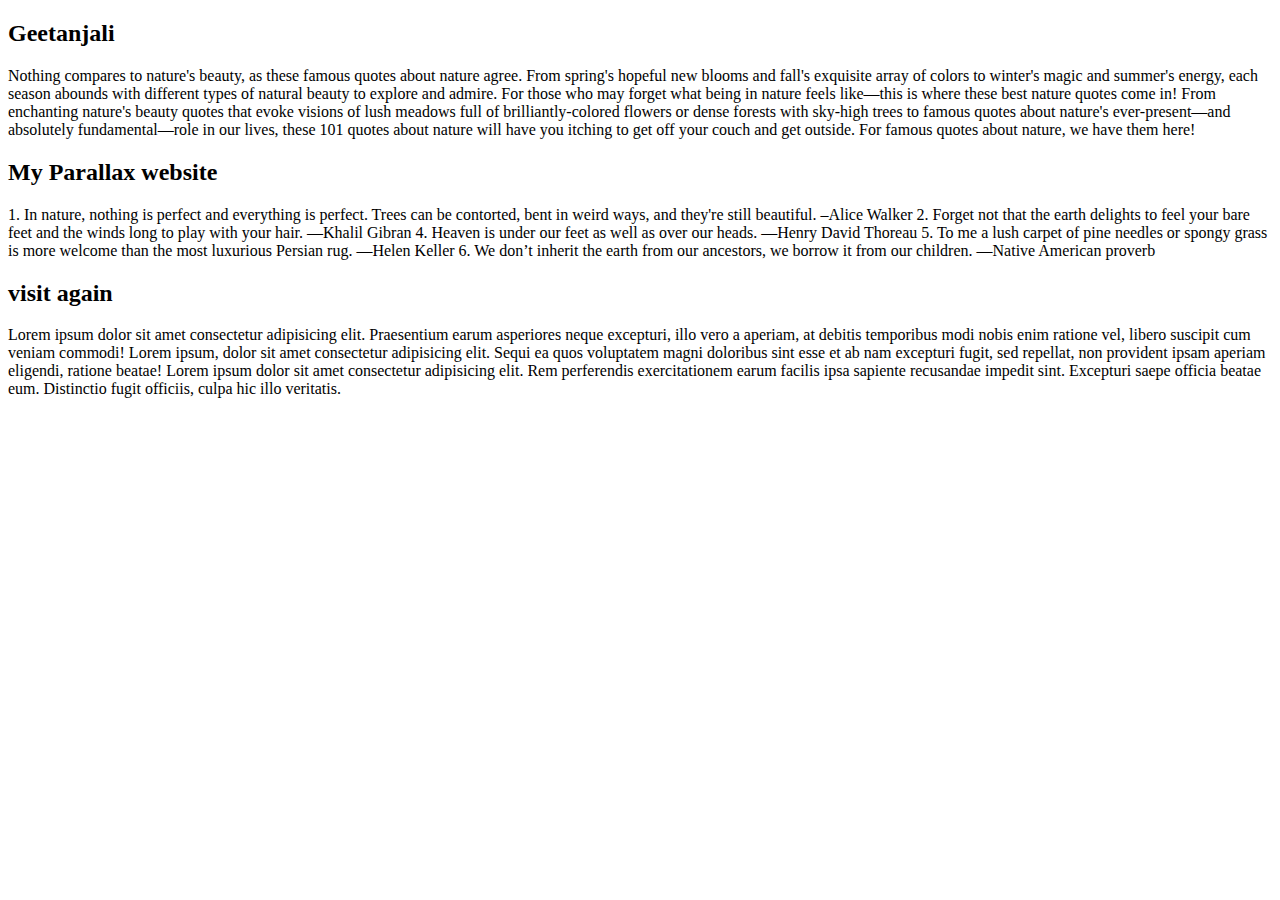
==== parallax.html @ 9f062d31 "new repository" ====
<!DOCTYPE html>
<html lang="en">
<head>
    <meta charset="UTF-8">
    <meta http-equiv="X-UA-Compatible" content="IE=edge">
    <meta name="viewport" content="width=device-width, initial-scale=1.0">
    <link rel="stylesheet" href="C:/Users/geetm/FrontendVsCode/parallax_website/parallaxstyle.css">
    <title>Parallax</title>
</head>
<body>
    <div class="parallaxone">
        <h2>Geetanjali</h2>
    </div>
    <div class="para">
        <p>
            Nothing compares to nature's beauty, as these famous quotes about nature agree. From spring's hopeful new blooms and fall's exquisite array of colors to winter's magic and summer's energy, each season abounds with different types of natural beauty to explore and admire. For those who may forget what being in nature feels like—this is where these best nature quotes come in!

From enchanting nature's beauty quotes that evoke visions of lush meadows full of brilliantly-colored flowers or dense forests with sky-high trees to famous quotes about nature's ever-present—and absolutely fundamental—role in our lives, these 101 quotes about nature will have you itching to get off your couch and get outside. For famous quotes about nature, we have them here!
        </p>
        </div>
        <div class="parallaxtwo">
            <h2>My Parallax website</h2>
        </div>
        <div class="para">
            <p>
                1. In nature, nothing is perfect and everything is perfect. Trees can be contorted, bent in weird ways, and they're still beautiful. –Alice Walker

2. Forget not that the earth delights to feel your bare feet and the winds long to play with your hair. —Khalil Gibran
4. Heaven is under our feet as well as over our heads. —Henry David Thoreau

5. To me a lush carpet of pine needles or spongy grass is more welcome than the most luxurious Persian rug. —Helen Keller

6. We don’t inherit the earth from our ancestors, we borrow it from our children. —Native American proverb            

</p>
            </div>
            <div class="parallaxthree">
                <h2>visit again</h2>
            </div>
            <div class="para">
                <p>
                    Lorem ipsum dolor sit amet consectetur adipisicing elit. Praesentium earum asperiores neque excepturi, illo vero a aperiam, at debitis temporibus modi nobis enim ratione vel, libero suscipit cum veniam commodi!
                    Lorem ipsum, dolor sit amet consectetur adipisicing elit. Sequi ea quos voluptatem magni doloribus sint esse et ab nam excepturi fugit, sed repellat, non provident ipsam aperiam eligendi, ratione beatae!
                  Lorem ipsum dolor sit amet consectetur adipisicing elit. Rem perferendis exercitationem earum facilis ipsa sapiente recusandae impedit sint. Excepturi saepe officia beatae eum. Distinctio fugit officiis, culpa hic illo veritatis.
                </p>
                </div>

</body>
</html>
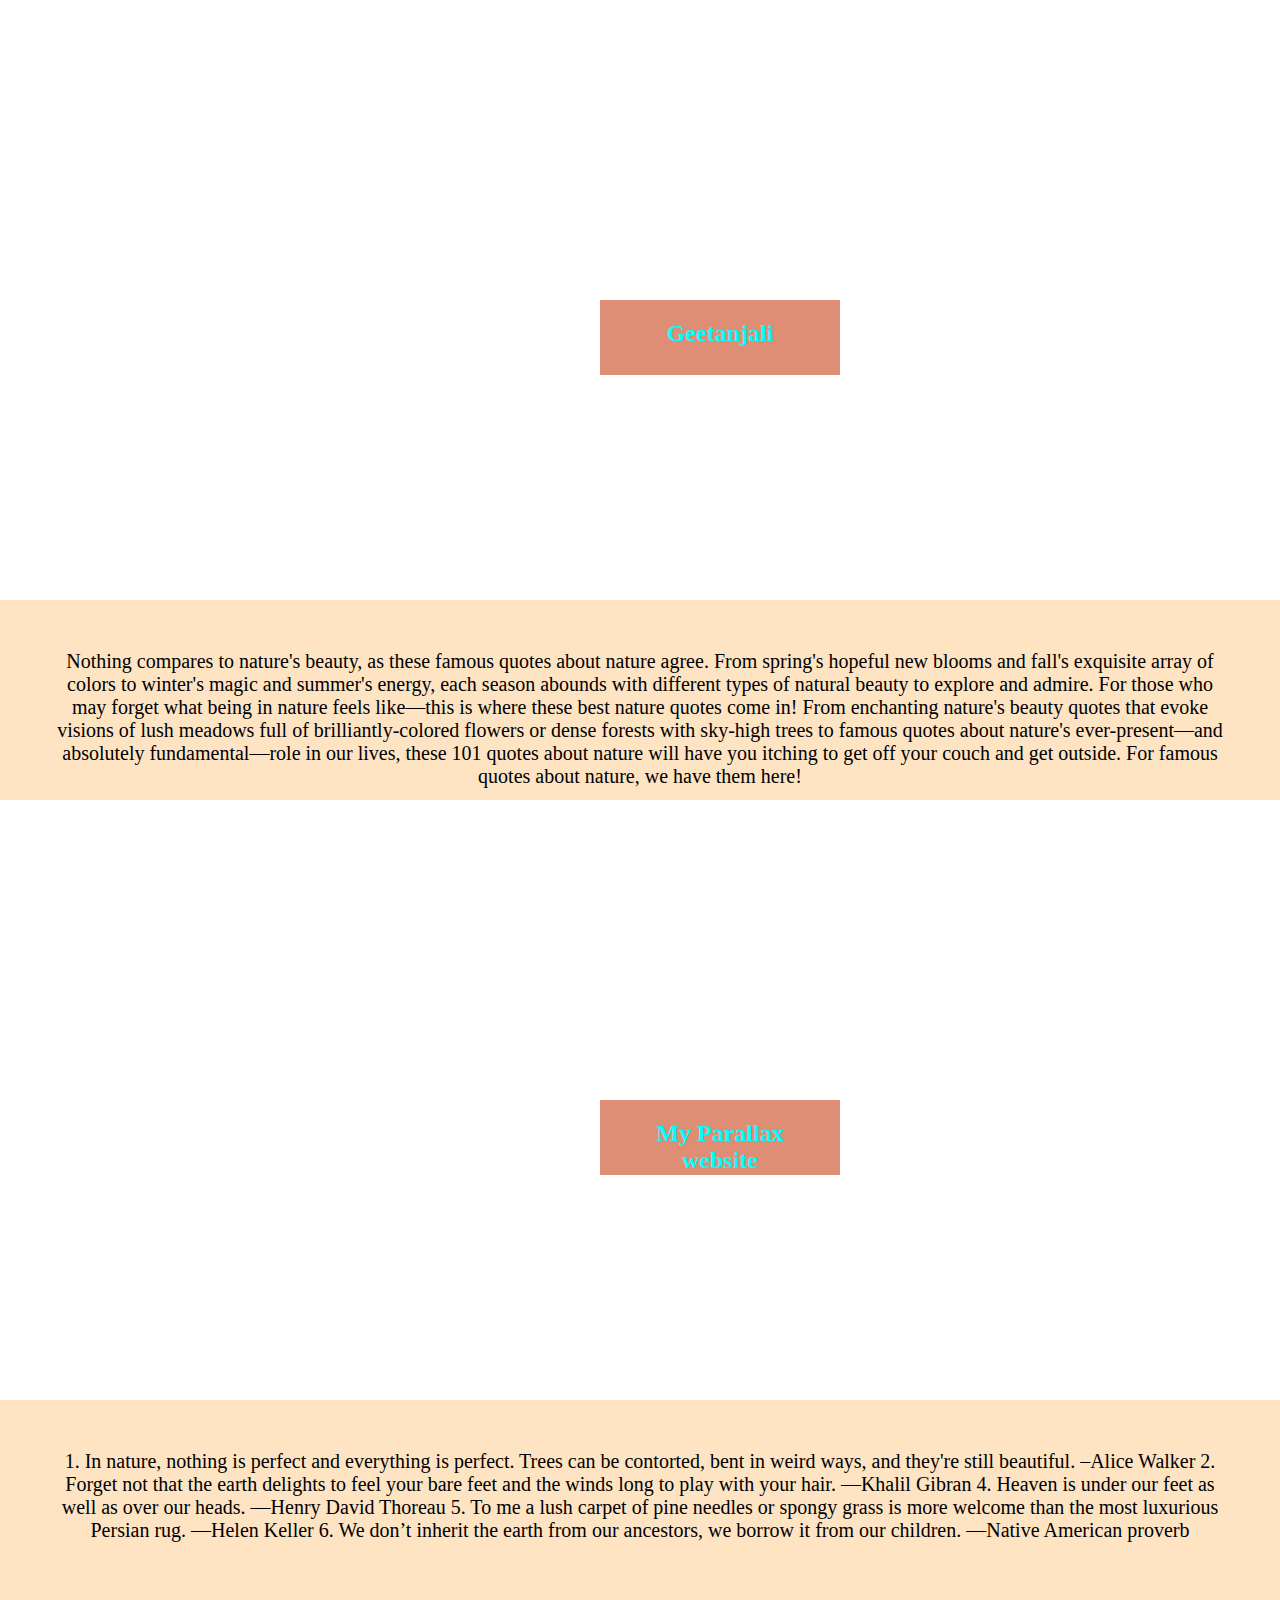
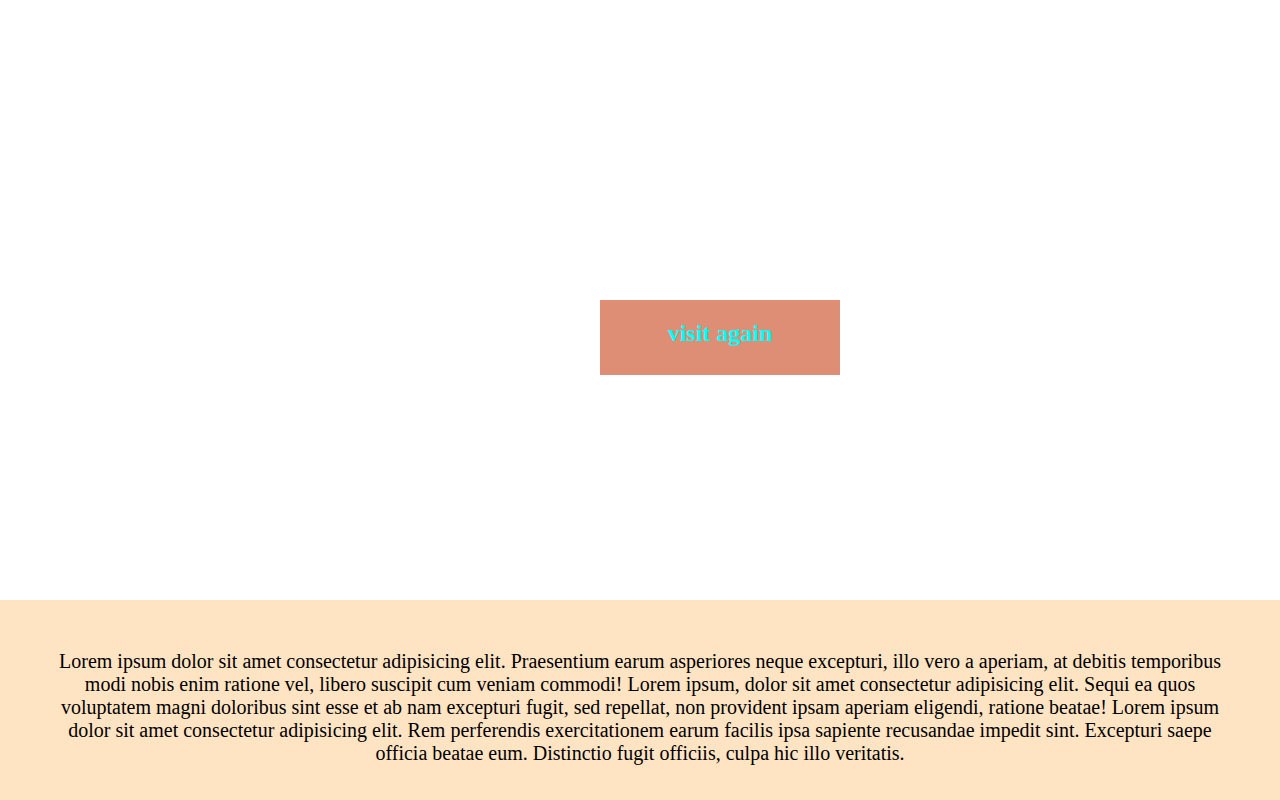
==== commit 496da5f3: "new repository" ====
--- a/parallax.html
+++ b/parallax.html
@@ -4,7 +4,7 @@
     <meta charset="UTF-8">
     <meta http-equiv="X-UA-Compatible" content="IE=edge">
     <meta name="viewport" content="width=device-width, initial-scale=1.0">
-    <link rel="stylesheet" href="C:/Users/geetm/FrontendVsCode/parallax_website/parallaxstyle.css">
+    <link rel="stylesheet" href="parallaxstyle.css">
     <title>Parallax</title>
 </head>
 <body>
--- a/parallaxstyle.css
+++ b/parallaxstyle.css
@@ -0,0 +1,78 @@
+*{
+    margin:0px;
+    padding:0px;
+}
+.parallaxone{
+    width:100%;
+    color: aqua;
+    height:600px;
+    background-image: url('C:/Users/geetm/FrontendVsCode/parallax_website/parallaximages/buildin.jpg');
+    background-size: cover;
+    background-attachment: fixed;
+    background-repeat: no-repeat;
+}
+.parallaxone h2{
+    position:relative;
+    left: 600px;
+    top: 300px;
+    width: 200px;
+    height:35px;
+    padding:20px;
+    background-color: rgba(200, 69, 26, 0.607);
+    background:-o-linear-gradient()
+    color:rgb(12, 161, 164);
+    text-align: center;
+
+}
+.parallaxtwo{
+    width:100%;
+    color: aqua;
+    height:600px;
+    background-image: url('C:/Users/geetm/FrontendVsCode/parallax_website/parallaximages/bullon.jpeg');
+    background-size: cover;
+    background-attachment: fixed;
+    background-repeat: no-repeat;
+}
+.parallaxtwo h2{
+    position:relative;
+    left: 600px;
+    top: 300px;
+    width: 200px;
+    height:35px;
+    padding:20px;
+    background-color: rgba(200, 69, 26, 0.607);
+    background:-o-linear-gradient()
+    color:rgb(12, 161, 164);
+    text-align: center;
+
+}
+.parallaxthree{
+    width:100%;
+    color: aqua;
+    height:600px;
+    background-image: url('C:/Users/geetm/FrontendVsCode/parallax_website/parallaximages/maxresdefault.jpg');
+    background-size: cover;
+    background-attachment: fixed;
+    background-repeat: no-repeat;
+}
+.parallaxthree h2{
+    position:relative;
+    left: 600px;
+    top: 300px;
+    width: 200px;
+    height:35px;
+    padding:20px;
+    background-color: rgba(200, 69, 26, 0.607);
+    background:-o-linear-gradient()
+    color:rgb(12, 161, 164);
+    text-align: center;
+
+}
+.para{
+    padding:50px;
+    text-align:center;
+    height: 100px;
+    background-color: bisque;
+    color: black;
+    font-size: 20px;
+}